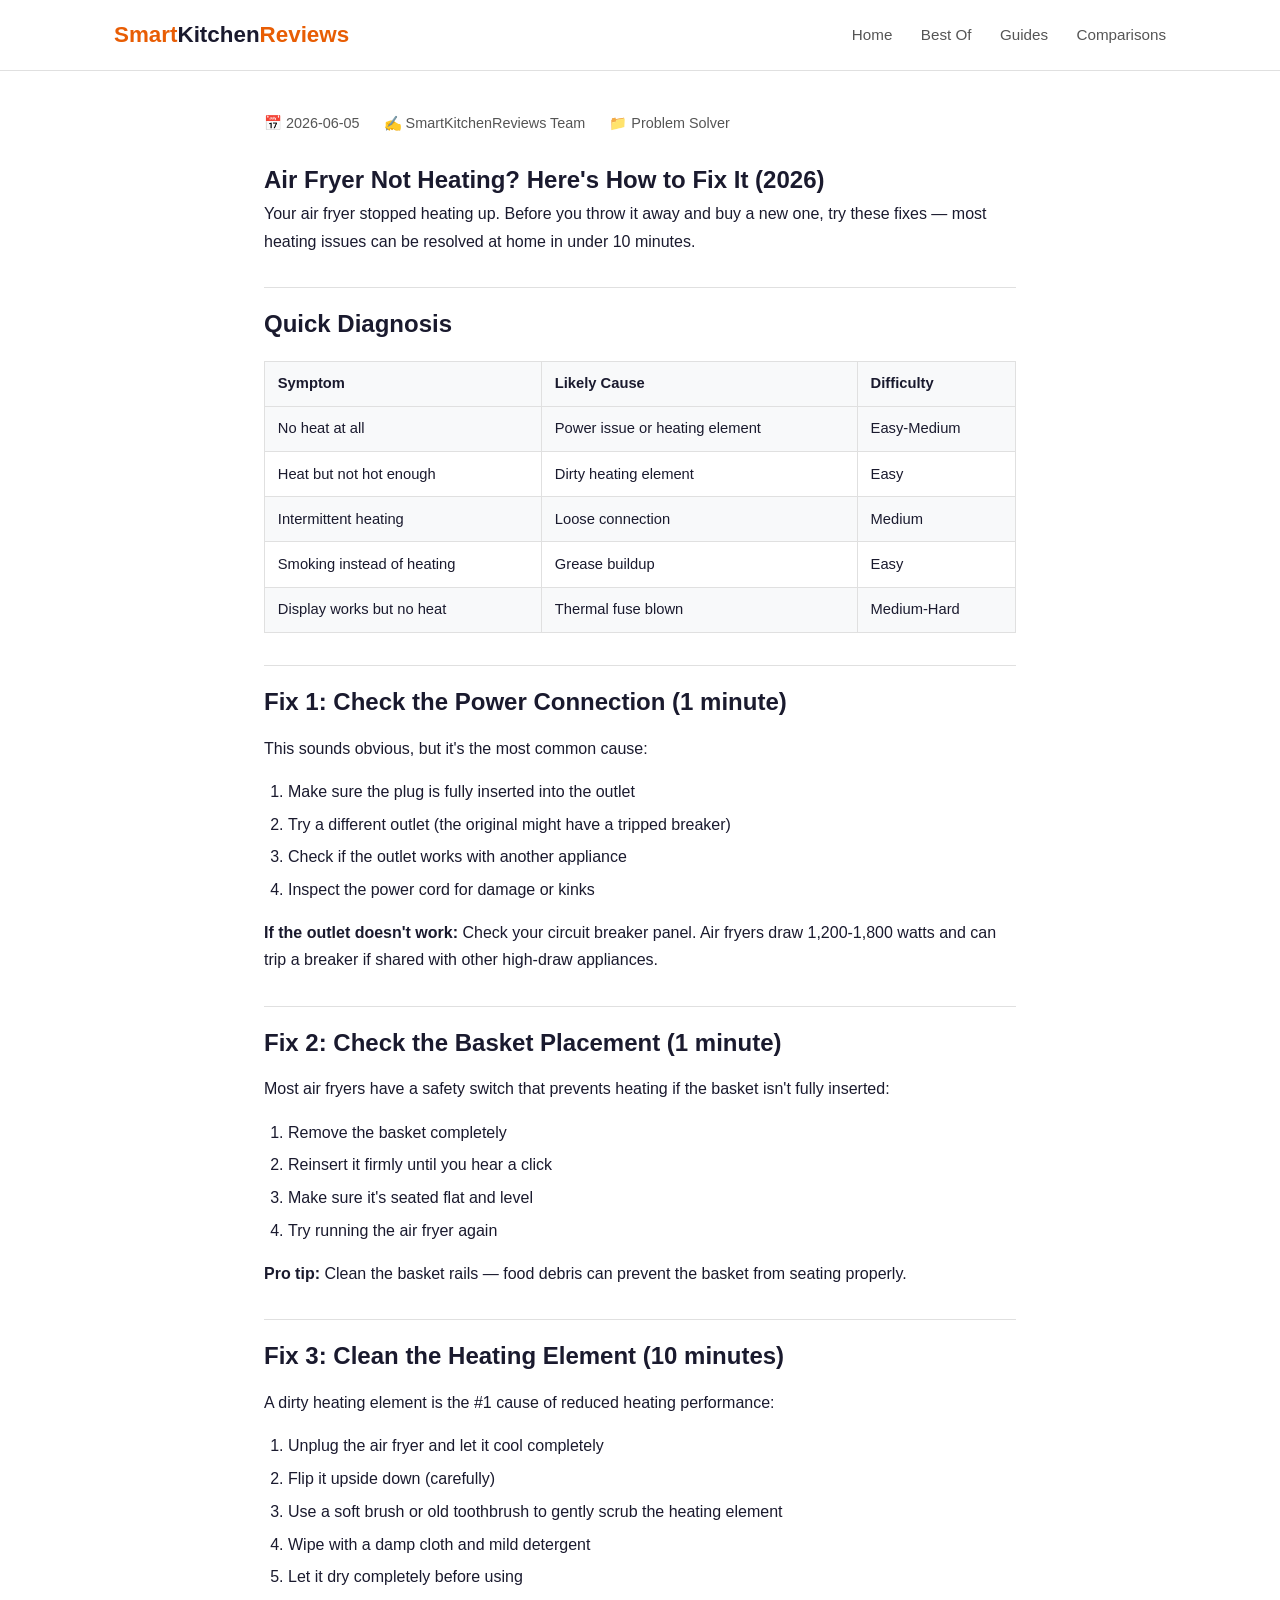
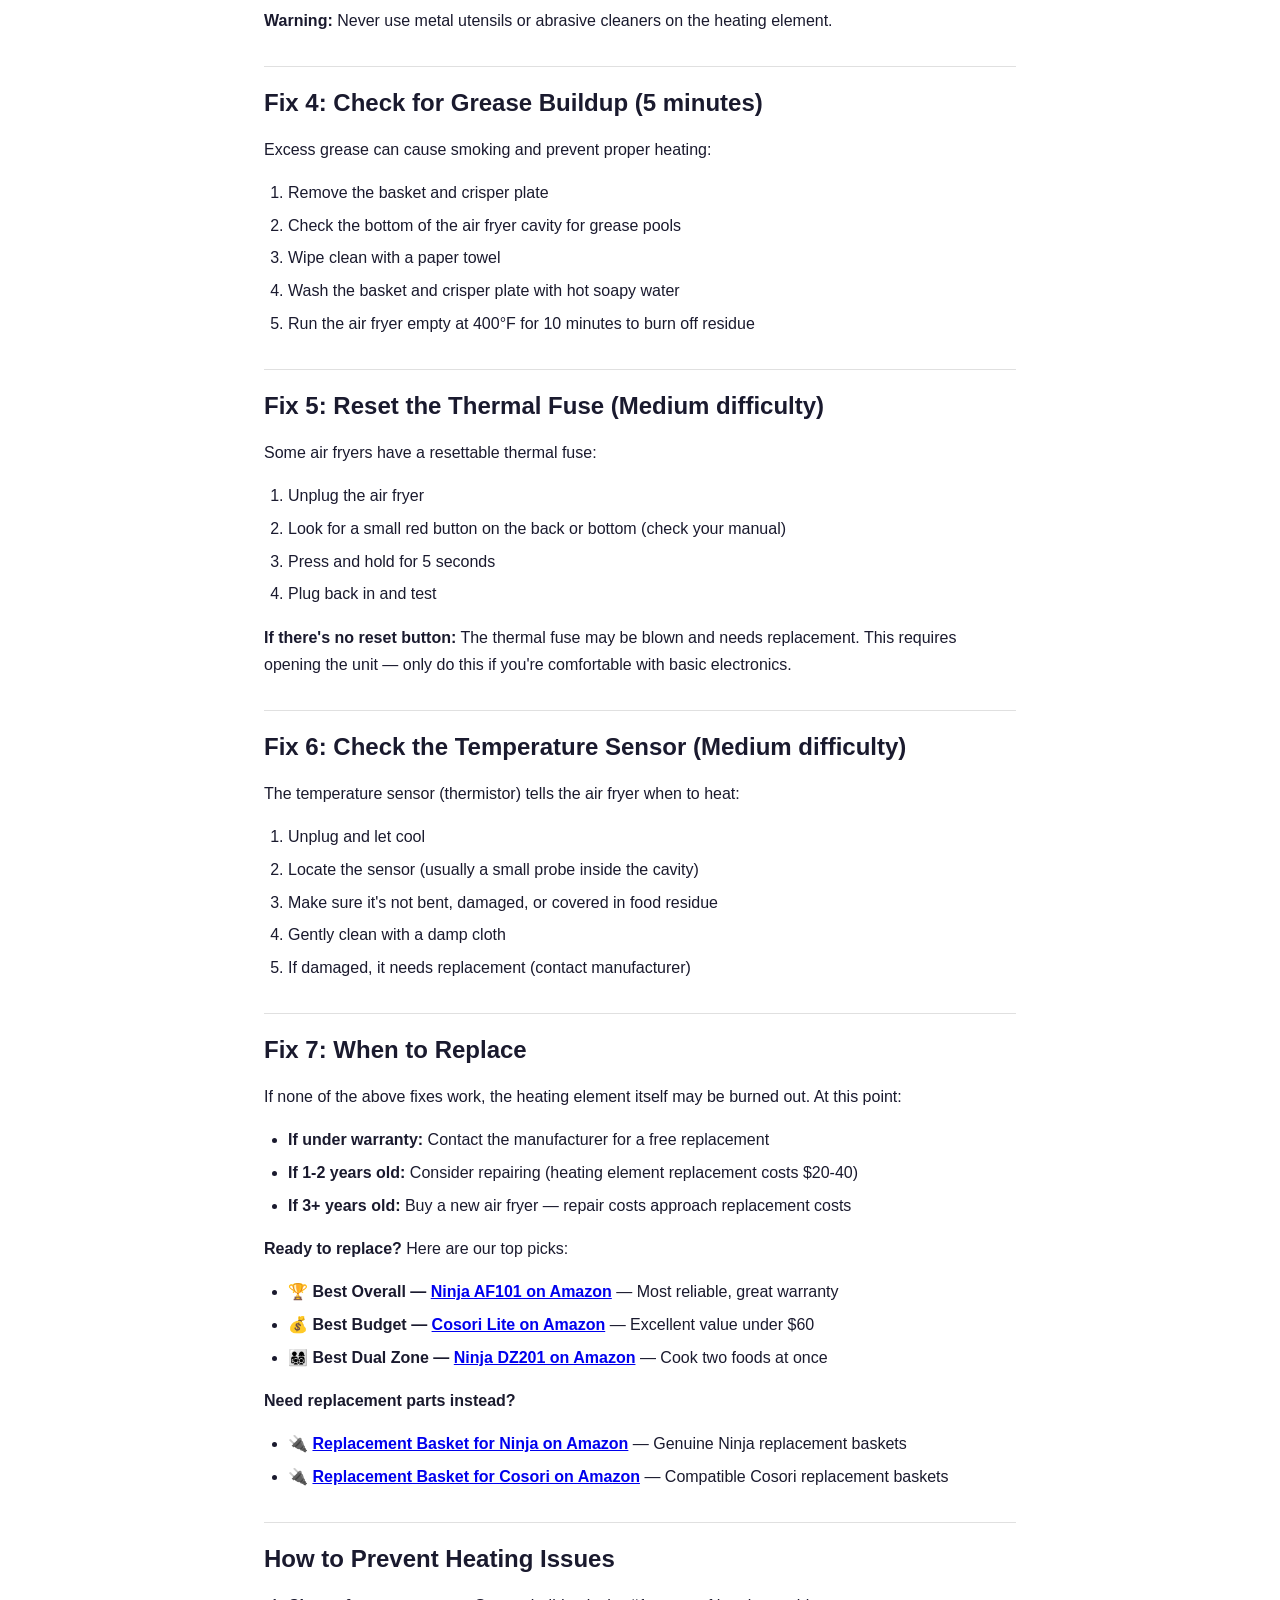
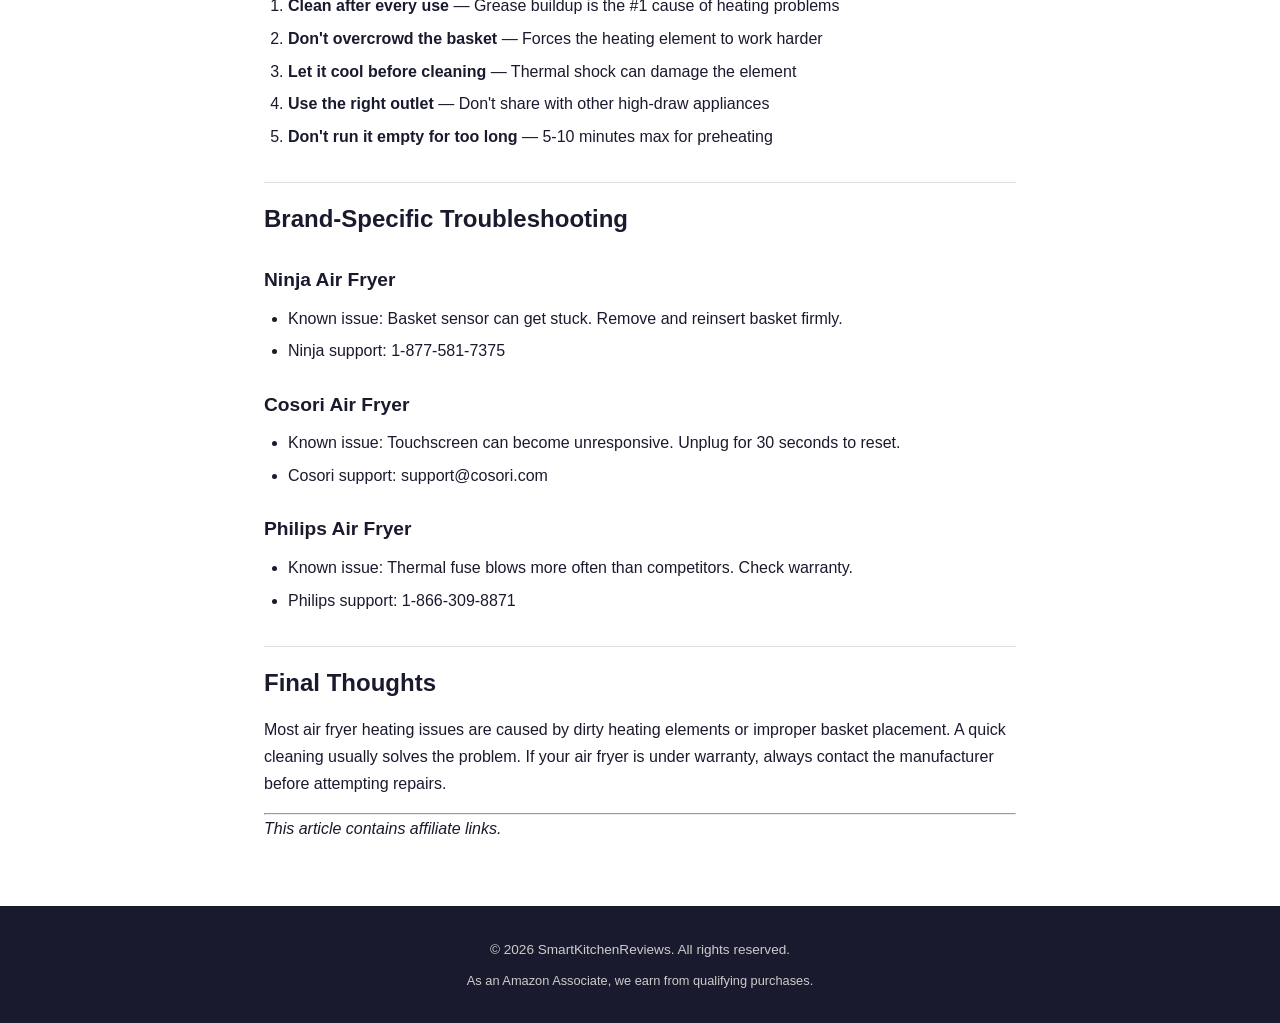
==== air-fryer-not-heating-fix.html @ cba79553 "SmartKitchenReviews: 8 SEO articles with Amazon affiliate links" ====
<!DOCTYPE html>
<html lang="en">
<head>
<meta charset="UTF-8">
<meta name="viewport" content="width=device-width, initial-scale=1.0">
<title>Air Fryer Not Heating? Here's How to Fix It (2026) | SmartKitchenReviews</title>
<meta name="description" content="Your air fryer stopped heating? Don't panic — most issues are easy to fix at home. Here are the 7 most common causes and their solutions.">
<meta name="keywords" content="air fryer not heating, air fryer not working, air fryer troubleshooting, fix air fryer">
<meta name="author" content="SmartKitchenReviews Team">
<link rel="canonical" href="https://smartkitchenreviews.com/air-fryer-not-heating-fix.html">
<meta property="og:title" content="Air Fryer Not Heating? Here's How to Fix It (2026)">
<meta property="og:description" content="Your air fryer stopped heating? Don't panic — most issues are easy to fix at home. Here are the 7 most common causes and their solutions.">
<meta property="og:type" content="article">
<meta property="og:url" content="https://smartkitchenreviews.com/air-fryer-not-heating-fix.html">
<meta name="twitter:card" content="summary_large_image">
<meta name="twitter:title" content="Air Fryer Not Heating? Here's How to Fix It (2026)">
<meta name="twitter:description" content="Your air fryer stopped heating? Don't panic — most issues are easy to fix at home. Here are the 7 most common causes and their solutions.">
<script type="application/ld+json">{"@context": "https://schema.org", "@type": "Article", "headline": "Air Fryer Not Heating? Here's How to Fix It (2026)", "description": "Your air fryer stopped heating? Don't panic \u2014 most issues are easy to fix at home. Here are the 7 most common causes and their solutions.", "datePublished": "2026-06-05", "author": {"@type": "Organization", "name": "SmartKitchenReviews Team"}, "publisher": {"@type": "Organization", "name": "SmartKitchenReviews"}, "mainEntityOfPage": "https://smartkitchenreviews.com/air-fryer-not-heating-fix.html"}</script>
<link rel="stylesheet" href="css/style.css">
</head>
<body>
<header class="site-header">
<div class="container">
<a href="/" class="site-logo">Smart<span>Kitchen</span>Reviews</a>
<nav class="site-nav">
<a href="/">Home</a>
<a href="/#best-of">Best Of</a>
<a href="/#how-to">Guides</a>
<a href="/#vs">Comparisons</a>
</nav>
</div>
</header>
<main class="container">
<article>
<div class="article-header">
<div class="article-meta">
<span>📅 2026-06-05</span>
<span>✍️ SmartKitchenReviews Team</span>
<span>📁 Problem Solver</span>
</div>
</div>
<div class="article-content">
<h1>Air Fryer Not Heating? Here's How to Fix It (2026)</h1>
<p>Your air fryer stopped heating up. Before you throw it away and buy a new one, try these fixes — most heating issues can be resolved at home in under 10 minutes.</p>
<h2>Quick Diagnosis</h2>
<table>
<tr><th>Symptom</th><th>Likely Cause</th><th>Difficulty</th></tr>
<tr><td>No heat at all</td><td>Power issue or heating element</td><td>Easy-Medium</td></tr>
<tr><td>Heat but not hot enough</td><td>Dirty heating element</td><td>Easy</td></tr>
<tr><td>Intermittent heating</td><td>Loose connection</td><td>Medium</td></tr>
<tr><td>Smoking instead of heating</td><td>Grease buildup</td><td>Easy</td></tr>
<tr><td>Display works but no heat</td><td>Thermal fuse blown</td><td>Medium-Hard</td></tr>
</table>
<h2>Fix 1: Check the Power Connection (1 minute)</h2>
<p>This sounds obvious, but it's the most common cause:</p>
<ol>
<li>Make sure the plug is fully inserted into the outlet</li>
<li>Try a different outlet (the original might have a tripped breaker)</li>
<li>Check if the outlet works with another appliance</li>
<li>Inspect the power cord for damage or kinks</li>
</ol>
<p><strong>If the outlet doesn't work:</strong> Check your circuit breaker panel. Air fryers draw 1,200-1,800 watts and can trip a breaker if shared with other high-draw appliances.</p>
<h2>Fix 2: Check the Basket Placement (1 minute)</h2>
<p>Most air fryers have a safety switch that prevents heating if the basket isn't fully inserted:</p>
<ol>
<li>Remove the basket completely</li>
<li>Reinsert it firmly until you hear a click</li>
<li>Make sure it's seated flat and level</li>
<li>Try running the air fryer again</li>
</ol>
<p><strong>Pro tip:</strong> Clean the basket rails — food debris can prevent the basket from seating properly.</p>
<h2>Fix 3: Clean the Heating Element (10 minutes)</h2>
<p>A dirty heating element is the #1 cause of reduced heating performance:</p>
<ol>
<li>Unplug the air fryer and let it cool completely</li>
<li>Flip it upside down (carefully)</li>
<li>Use a soft brush or old toothbrush to gently scrub the heating element</li>
<li>Wipe with a damp cloth and mild detergent</li>
<li>Let it dry completely before using</li>
</ol>
<p><strong>Warning:</strong> Never use metal utensils or abrasive cleaners on the heating element.</p>
<h2>Fix 4: Check for Grease Buildup (5 minutes)</h2>
<p>Excess grease can cause smoking and prevent proper heating:</p>
<ol>
<li>Remove the basket and crisper plate</li>
<li>Check the bottom of the air fryer cavity for grease pools</li>
<li>Wipe clean with a paper towel</li>
<li>Wash the basket and crisper plate with hot soapy water</li>
<li>Run the air fryer empty at 400°F for 10 minutes to burn off residue</li>
</ol>
<h2>Fix 5: Reset the Thermal Fuse (Medium difficulty)</h2>
<p>Some air fryers have a resettable thermal fuse:</p>
<ol>
<li>Unplug the air fryer</li>
<li>Look for a small red button on the back or bottom (check your manual)</li>
<li>Press and hold for 5 seconds</li>
<li>Plug back in and test</li>
</ol>
<p><strong>If there's no reset button:</strong> The thermal fuse may be blown and needs replacement. This requires opening the unit — only do this if you're comfortable with basic electronics.</p>
<h2>Fix 6: Check the Temperature Sensor (Medium difficulty)</h2>
<p>The temperature sensor (thermistor) tells the air fryer when to heat:</p>
<ol>
<li>Unplug and let cool</li>
<li>Locate the sensor (usually a small probe inside the cavity)</li>
<li>Make sure it's not bent, damaged, or covered in food residue</li>
<li>Gently clean with a damp cloth</li>
<li>If damaged, it needs replacement (contact manufacturer)</li>
</ol>
<h2>Fix 7: When to Replace</h2>
<p>If none of the above fixes work, the heating element itself may be burned out. At this point:</p>
<ul>
<li><strong>If under warranty:</strong> Contact the manufacturer for a free replacement</li>
<li><strong>If 1-2 years old:</strong> Consider repairing (heating element replacement costs $20-40)</li>
<li><strong>If 3+ years old:</strong> Buy a new air fryer — repair costs approach replacement costs</li>
</ul>
<p><strong>Ready to replace?</strong> Here are our top picks:</p>
<ul>
<li>🏆 <strong>Best Overall — <a href="https://www.amazon.com/dp/B07FDJMC9Q?tag=smartkitchen-20">Ninja AF101 on Amazon</a></strong> — Most reliable, great warranty</li>
<li>💰 <strong>Best Budget — <a href="https://www.amazon.com/dp/B0C7DHF3M?tag=smartkitchen-20">Cosori Lite on Amazon</a></strong> — Excellent value under $60</li>
<li>👨‍👩‍👧‍👦 <strong>Best Dual Zone — <a href="https://www.amazon.com/dp/B0936FGLYH?tag=smartkitchen-20">Ninja DZ201 on Amazon</a></strong> — Cook two foods at once</li>
</ul>
<p><strong>Need replacement parts instead?</strong></p>
<ul>
<li>🔌 <strong><a href="https://www.amazon.com/dp/B0C1J5V2G3?tag=smartkitchen-20">Replacement Basket for Ninja on Amazon</a></strong> — Genuine Ninja replacement baskets</li>
<li>🔌 <strong><a href="https://www.amazon.com/dp/B0C1J6V3H4?tag=smartkitchen-20">Replacement Basket for Cosori on Amazon</a></strong> — Compatible Cosori replacement baskets</li>
</ul>
<h2>How to Prevent Heating Issues</h2>
<ol>
<li><strong>Clean after every use</strong> — Grease buildup is the #1 cause of heating problems</li>
<li><strong>Don't overcrowd the basket</strong> — Forces the heating element to work harder</li>
<li><strong>Let it cool before cleaning</strong> — Thermal shock can damage the element</li>
<li><strong>Use the right outlet</strong> — Don't share with other high-draw appliances</li>
<li><strong>Don't run it empty for too long</strong> — 5-10 minutes max for preheating</li>
</ol>
<h2>Brand-Specific Troubleshooting</h2>
<h3>Ninja Air Fryer</h3>
<ul>
<li>Known issue: Basket sensor can get stuck. Remove and reinsert basket firmly.</li>
<li>Ninja support: 1-877-581-7375</li>
</ul>
<h3>Cosori Air Fryer</h3>
<ul>
<li>Known issue: Touchscreen can become unresponsive. Unplug for 30 seconds to reset.</li>
<li>Cosori support: support@cosori.com</li>
</ul>
<h3>Philips Air Fryer</h3>
<ul>
<li>Known issue: Thermal fuse blows more often than competitors. Check warranty.</li>
<li>Philips support: 1-866-309-8871</li>
</ul>
<h2>Final Thoughts</h2>
<p>Most air fryer heating issues are caused by dirty heating elements or improper basket placement. A quick cleaning usually solves the problem. If your air fryer is under warranty, always contact the manufacturer before attempting repairs.</p>
<hr>
<p><em>This article contains affiliate links.</em></p>
</div>
</article>
</main>
<footer class="site-footer">
<div class="container">
<p>&copy; 2026 SmartKitchenReviews. All rights reserved.</p>
<p style="margin-top:0.5rem;font-size:0.8rem;">As an Amazon Associate, we earn from qualifying purchases.</p>
</div>
</footer>
</body>
</html>
---- css/style.css ----
/* SmartKitchenReviews — Clean SEO Theme */
:root {
  --primary: #e85d04;
  --primary-dark: #d45200;
  --bg: #ffffff;
  --bg-alt: #f8f9fa;
  --text: #1a1a2e;
  --text-light: #555;
  --border: #e0e0e0;
  --card-shadow: 0 2px 8px rgba(0,0,0,0.08);
  --radius: 8px;
  --max-w: 800px;
}

*, *::before, *::after { box-sizing: border-box; margin: 0; padding: 0; }

body {
  font-family: -apple-system, BlinkMacSystemFont, 'Segoe UI', Roboto, Oxygen, sans-serif;
  line-height: 1.7;
  color: var(--text);
  background: var(--bg);
}

/* Header */
.site-header {
  background: var(--bg);
  border-bottom: 1px solid var(--border);
  padding: 1rem 0;
  position: sticky;
  top: 0;
  z-index: 100;
}
.site-header .container {
  max-width: 1100px;
  margin: 0 auto;
  padding: 0 1.5rem;
  display: flex;
  align-items: center;
  justify-content: space-between;
}
.site-logo {
  font-size: 1.4rem;
  font-weight: 800;
  color: var(--primary);
  text-decoration: none;
}
.site-logo span { color: var(--text); }
.site-nav a {
  color: var(--text-light);
  text-decoration: none;
  margin-left: 1.5rem;
  font-weight: 500;
  font-size: 0.95rem;
}
.site-nav a:hover { color: var(--primary); }

/* Main */
.container {
  max-width: var(--max-w);
  margin: 0 auto;
  padding: 0 1.5rem;
}

/* Article */
.article-header {
  padding: 2.5rem 0 1.5rem;
}
.article-header h1 {
  font-size: 2.2rem;
  line-height: 1.25;
  margin-bottom: 0.75rem;
}
.article-meta {
  color: var(--text-light);
  font-size: 0.9rem;
  display: flex;
  gap: 1.5rem;
  flex-wrap: wrap;
}
.article-content {
  padding-bottom: 3rem;
}
.article-content h2 {
  font-size: 1.5rem;
  margin: 2rem 0 0.75rem;
  padding-top: 1rem;
  border-top: 1px solid var(--border);
}
.article-content h3 {
  font-size: 1.2rem;
  margin: 1.5rem 0 0.5rem;
}
.article-content p { margin-bottom: 1rem; }
.article-content ul, .article-content ol {
  margin: 0 0 1rem 1.5rem;
}
.article-content li { margin-bottom: 0.35rem; }
.article-content strong { font-weight: 700; }

/* Tables */
.article-content table {
  width: 100%;
  border-collapse: collapse;
  margin: 1rem 0 1.5rem;
  font-size: 0.92rem;
}
.article-content th, .article-content td {
  padding: 0.6rem 0.8rem;
  border: 1px solid var(--border);
  text-align: left;
}
.article-content th {
  background: var(--bg-alt);
  font-weight: 700;
}
.article-content tr:nth-child(even) { background: var(--bg-alt); }

/* Affiliate Button */
.affiliate-btn {
  display: inline-block;
  background: var(--primary);
  color: #fff !important;
  padding: 0.65rem 1.4rem;
  border-radius: var(--radius);
  text-decoration: none;
  font-weight: 700;
  font-size: 0.95rem;
  margin: 0.5rem 0 1.5rem;
  transition: background 0.2s;
}
.affiliate-btn:hover { background: var(--primary-dark); }

/* Homepage Cards */
.hero {
  text-align: center;
  padding: 3rem 0 2rem;
}
.hero h1 { font-size: 2.4rem; line-height: 1.2; }
.hero p { color: var(--text-light); font-size: 1.1rem; margin-top: 0.5rem; }

.article-grid {
  display: grid;
  gap: 1.5rem;
  padding: 1.5rem 0 3rem;
}
.article-card {
  background: var(--bg);
  border: 1px solid var(--border);
  border-radius: var(--radius);
  padding: 1.5rem;
  transition: box-shadow 0.2s;
}
.article-card:hover { box-shadow: var(--card-shadow); }
.article-card .card-category {
  font-size: 0.75rem;
  font-weight: 700;
  text-transform: uppercase;
  color: var(--primary);
  letter-spacing: 0.05em;
}
.article-card h2 {
  font-size: 1.2rem;
  margin: 0.4rem 0;
}
.article-card h2 a {
  color: var(--text);
  text-decoration: none;
}
.article-card h2 a:hover { color: var(--primary); }
.article-card p {
  color: var(--text-light);
  font-size: 0.92rem;
  margin: 0;
}

/* Footer */
.site-footer {
  background: var(--text);
  color: #ccc;
  padding: 2rem 0;
  text-align: center;
  font-size: 0.85rem;
}
.site-footer a { color: #fff; }

/* Disclaimer */
.disclaimer {
  background: var(--bg-alt);
  border-left: 4px solid var(--primary);
  padding: 1rem 1.2rem;
  margin: 1.5rem 0;
  font-size: 0.88rem;
  color: var(--text-light);
  border-radius: 0 var(--radius) var(--radius) 0;
}

/* Responsive */
@media (max-width: 640px) {
  .article-header h1 { font-size: 1.6rem; }
  .hero h1 { font-size: 1.8rem; }
  .site-nav { display: none; }
}
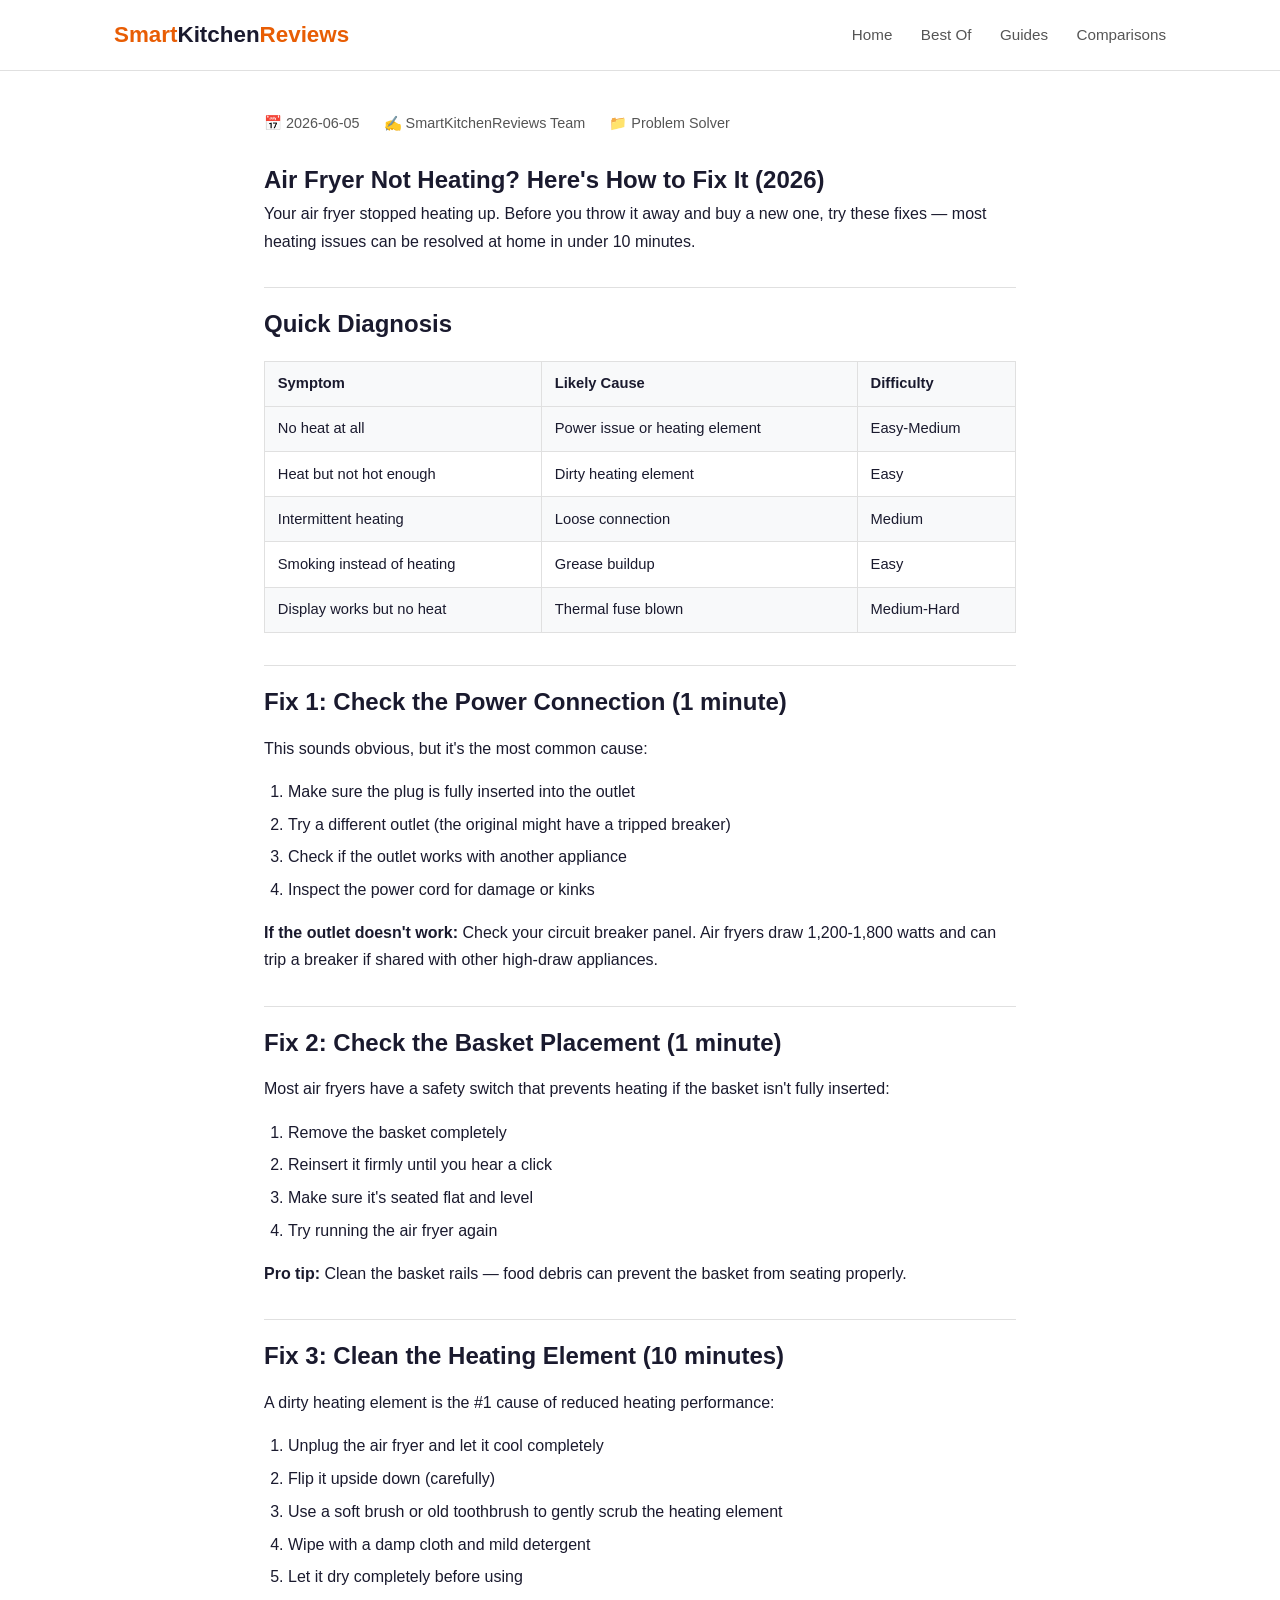
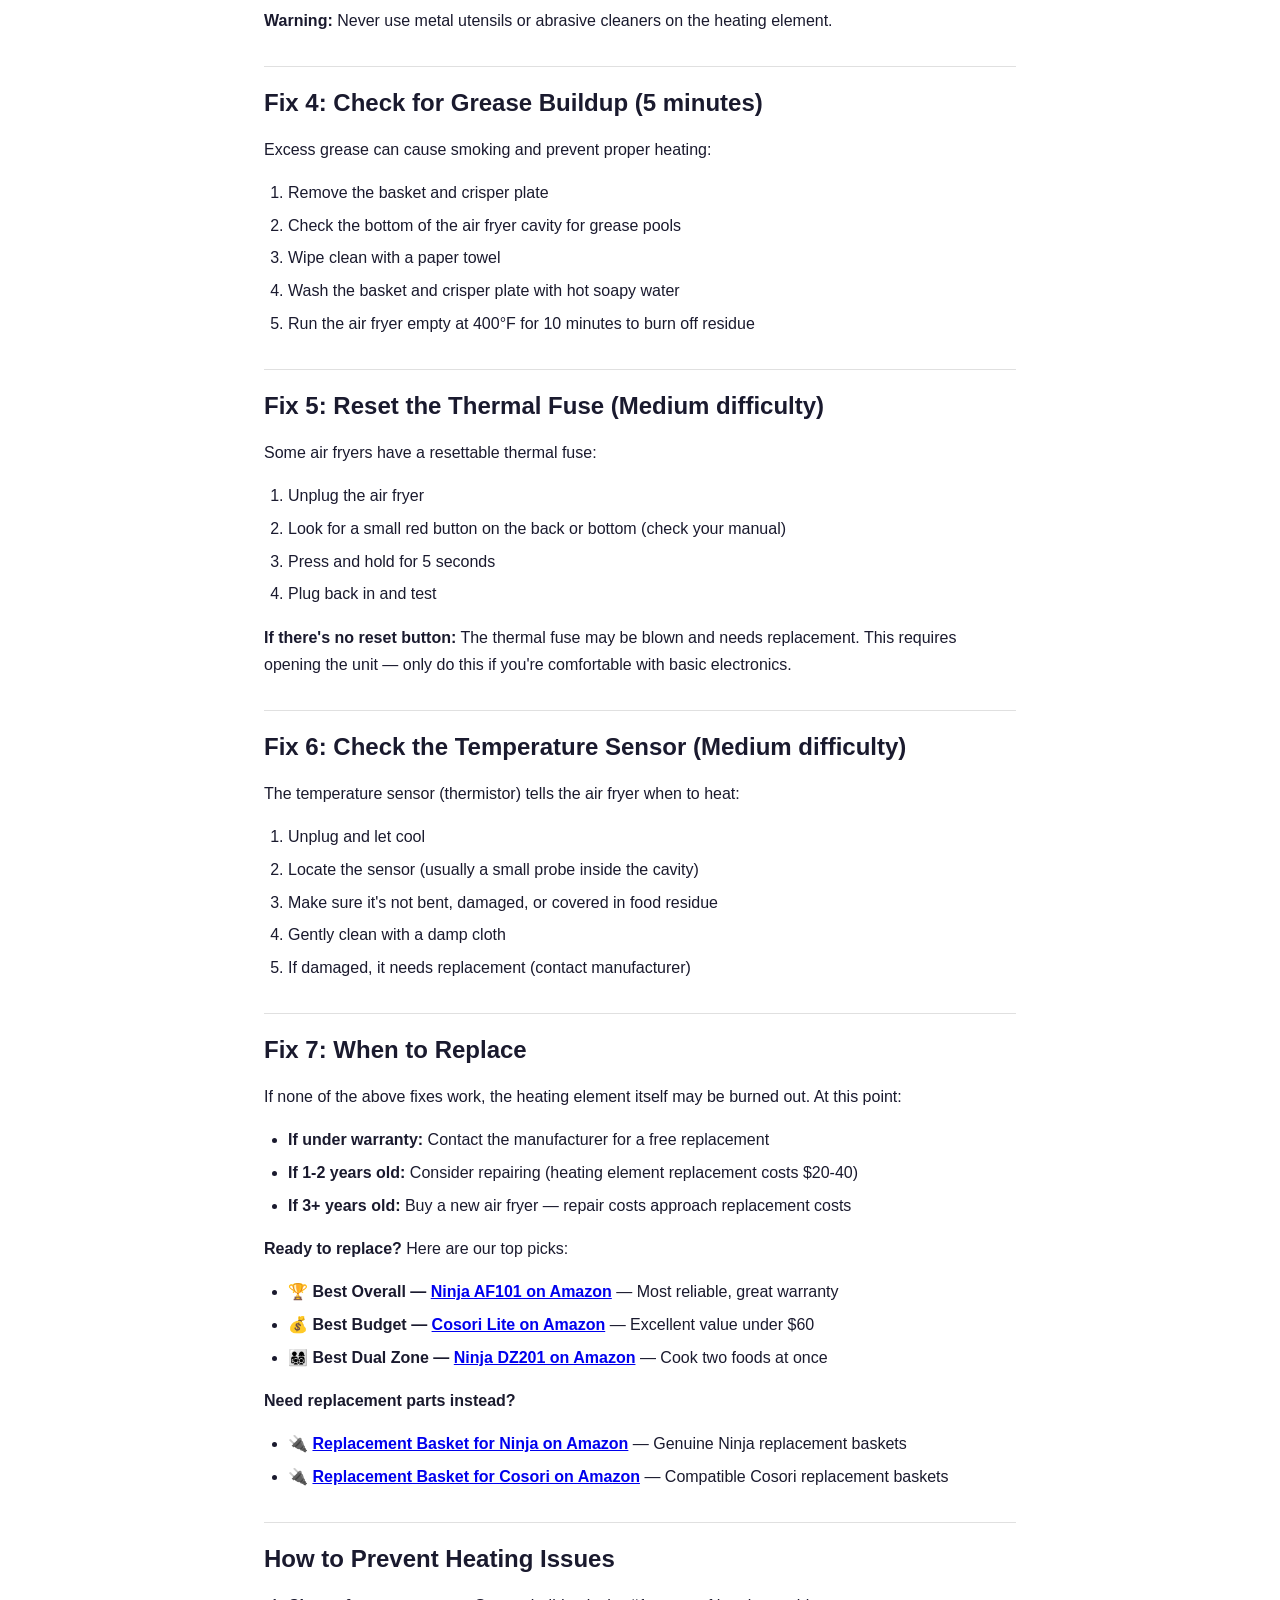
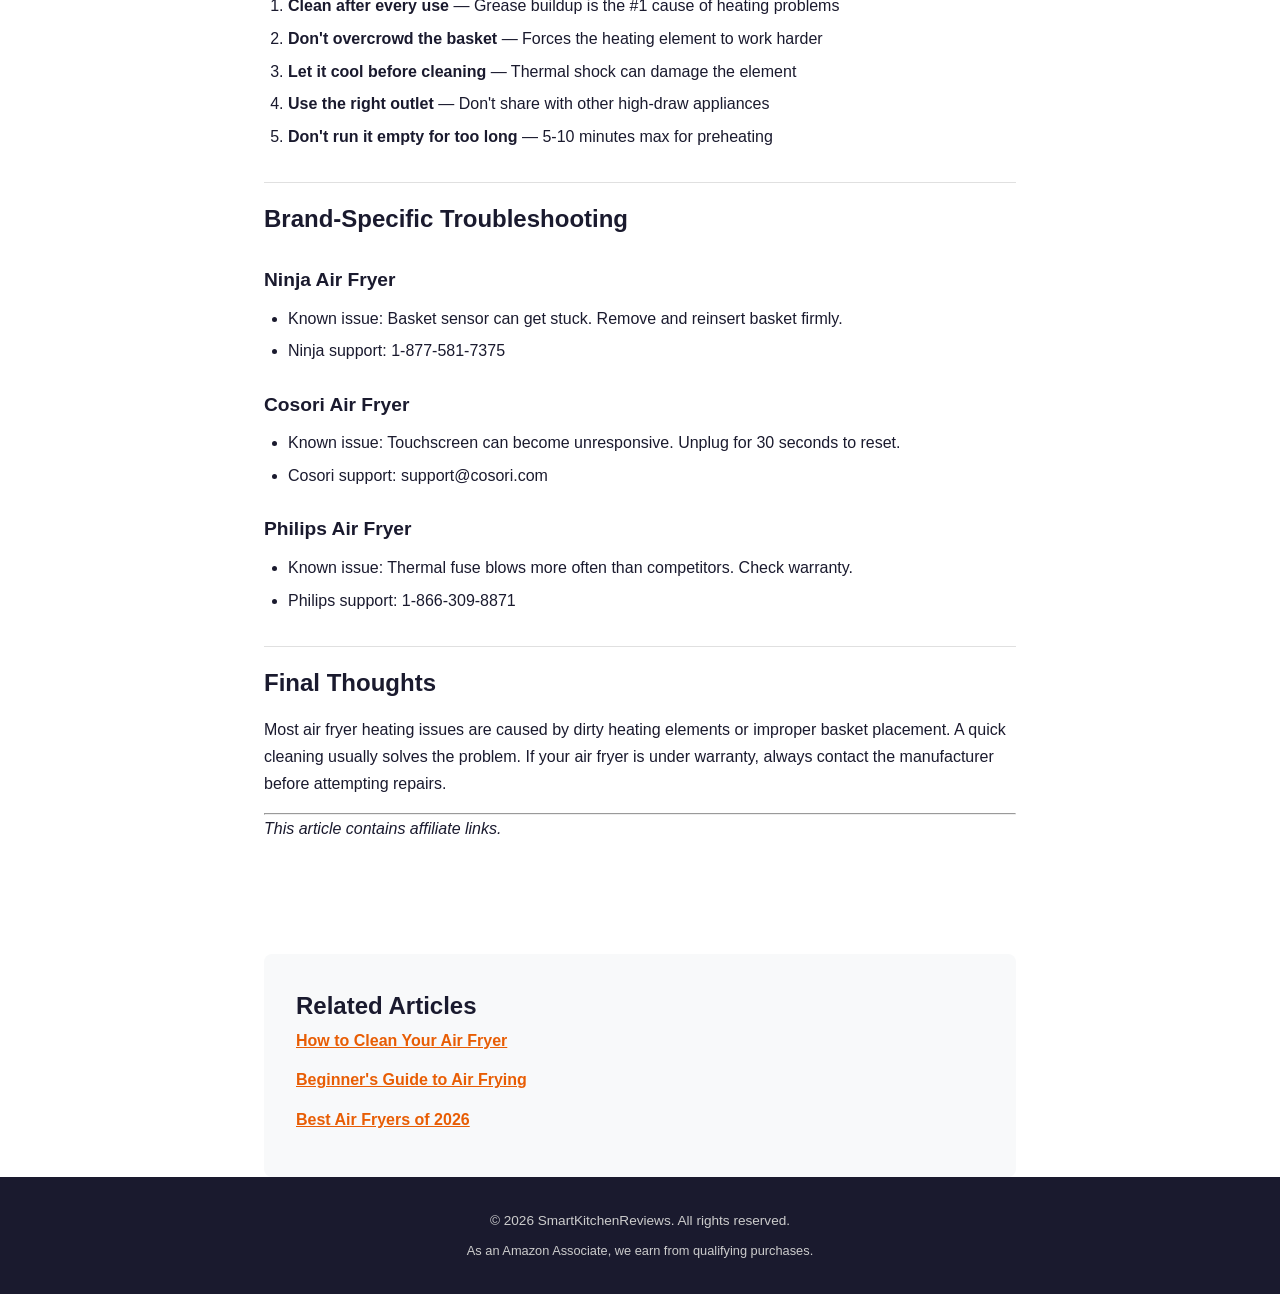
==== commit fa1b80e9: "Add internal cross-links, OG tags, schema markup, and 404 page" ====
--- a/air-fryer-not-heating-fix.html
+++ b/air-fryer-not-heating-fix.html
@@ -7,26 +7,26 @@
 <meta name="description" content="Your air fryer stopped heating? Don't panic — most issues are easy to fix at home. Here are the 7 most common causes and their solutions.">
 <meta name="keywords" content="air fryer not heating, air fryer not working, air fryer troubleshooting, fix air fryer">
 <meta name="author" content="SmartKitchenReviews Team">
-<link rel="canonical" href="https://smartkitchenreviews.com/air-fryer-not-heating-fix.html">
+<link rel="canonical" href="https://ca-soom.github.io/smartkitchenreviews/air-fryer-not-heating-fix.html">
 <meta property="og:title" content="Air Fryer Not Heating? Here's How to Fix It (2026)">
 <meta property="og:description" content="Your air fryer stopped heating? Don't panic — most issues are easy to fix at home. Here are the 7 most common causes and their solutions.">
 <meta property="og:type" content="article">
-<meta property="og:url" content="https://smartkitchenreviews.com/air-fryer-not-heating-fix.html">
+<meta property="og:url" content="https://ca-soom.github.io/smartkitchenreviews/air-fryer-not-heating-fix.html">
 <meta name="twitter:card" content="summary_large_image">
 <meta name="twitter:title" content="Air Fryer Not Heating? Here's How to Fix It (2026)">
 <meta name="twitter:description" content="Your air fryer stopped heating? Don't panic — most issues are easy to fix at home. Here are the 7 most common causes and their solutions.">
-<script type="application/ld+json">{"@context": "https://schema.org", "@type": "Article", "headline": "Air Fryer Not Heating? Here's How to Fix It (2026)", "description": "Your air fryer stopped heating? Don't panic \u2014 most issues are easy to fix at home. Here are the 7 most common causes and their solutions.", "datePublished": "2026-06-05", "author": {"@type": "Organization", "name": "SmartKitchenReviews Team"}, "publisher": {"@type": "Organization", "name": "SmartKitchenReviews"}, "mainEntityOfPage": "https://smartkitchenreviews.com/air-fryer-not-heating-fix.html"}</script>
+<script type="application/ld+json">{"@context": "https://schema.org", "@type": "Article", "headline": "Air Fryer Not Heating? Here's How to Fix It (2026)", "description": "Your air fryer stopped heating? Don't panic \u2014 most issues are easy to fix at home. Here are the 7 most common causes and their solutions.", "datePublished": "2026-06-05", "author": {"@type": "Organization", "name": "SmartKitchenReviews Team"}, "publisher": {"@type": "Organization", "name": "SmartKitchenReviews"}, "mainEntityOfPage": "https://ca-soom.github.io/smartkitchenreviews/air-fryer-not-heating-fix.html"}</script>
 <link rel="stylesheet" href="css/style.css">
 </head>
 <body>
 <header class="site-header">
 <div class="container">
-<a href="/" class="site-logo">Smart<span>Kitchen</span>Reviews</a>
+<a href="index.html" class="site-logo">Smart<span>Kitchen</span>Reviews</a>
 <nav class="site-nav">
-<a href="/">Home</a>
-<a href="/#best-of">Best Of</a>
-<a href="/#how-to">Guides</a>
-<a href="/#vs">Comparisons</a>
+<a href="index.html">Home</a>
+<a href="index.html#best-of">Best Of</a>
+<a href="index.html#how-to">Guides</a>
+<a href="index.html#vs">Comparisons</a>
 </nav>
 </div>
 </header>
@@ -153,6 +153,14 @@
 <hr>
 <p><em>This article contains affiliate links.</em></p>
 </div>
+<section class="related-articles" style="margin-top:3rem;padding:2rem;background:#f8f9fa;border-radius:8px;">
+<h2>Related Articles</h2>
+<ul style="list-style:none;padding:0;">
+<li style="margin-bottom:0.75rem;"><a href="https://ca-soom.github.io/smartkitchenreviews/how-to-clean-air-fryer.html" style="color:#e85d04;font-weight:600;">How to Clean Your Air Fryer</a></li>
+<li style="margin-bottom:0.75rem;"><a href="https://ca-soom.github.io/smartkitchenreviews/how-to-use-air-fryer-for-beginners.html" style="color:#e85d04;font-weight:600;">Beginner's Guide to Air Frying</a></li>
+<li style="margin-bottom:0.75rem;"><a href="https://ca-soom.github.io/smartkitchenreviews/best-air-fryer-2026.html" style="color:#e85d04;font-weight:600;">Best Air Fryers of 2026</a></li>
+</ul>
+</section>
 </article>
 </main>
 <footer class="site-footer">
